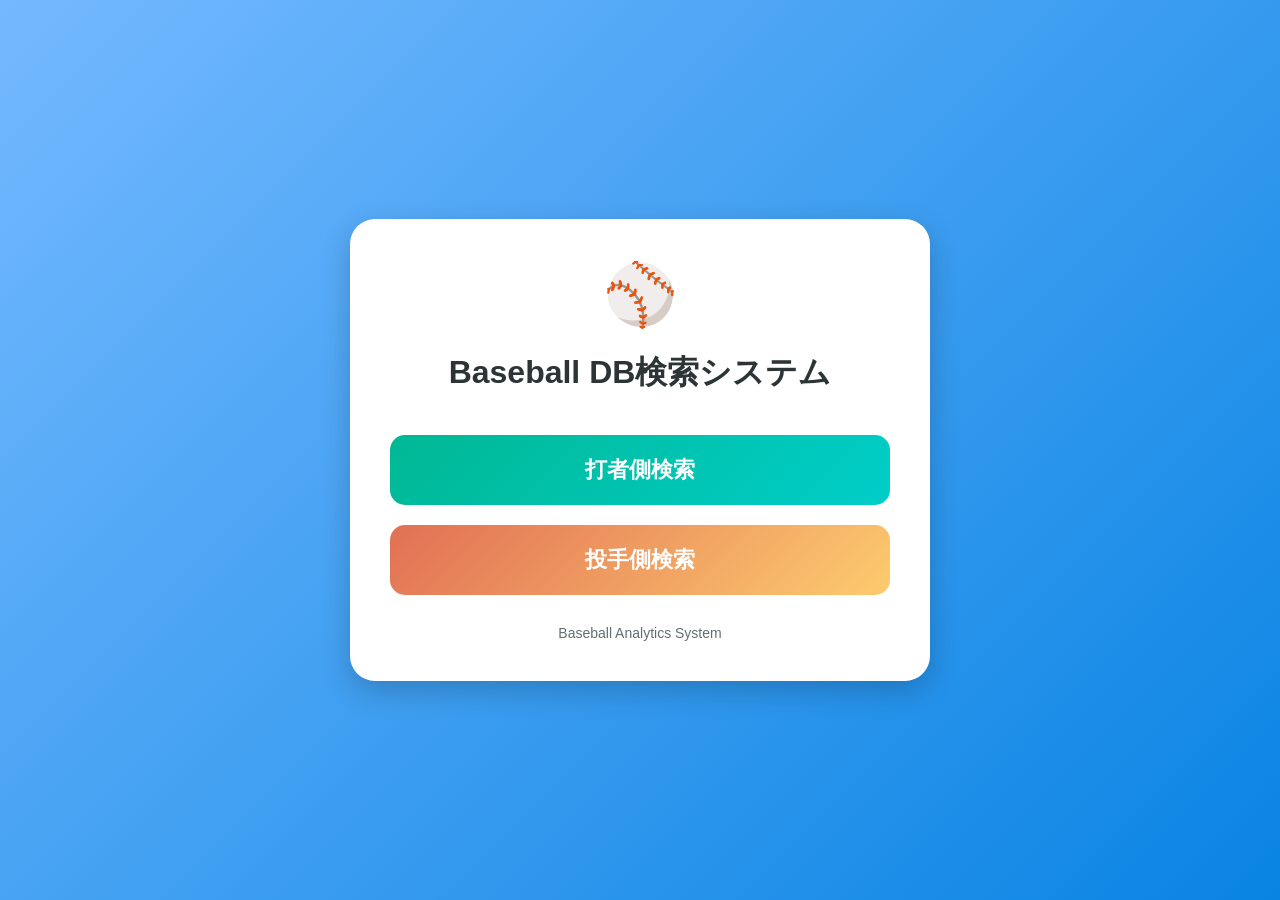
==== templates/index.html @ 214e9533 "first commit" ====
<!DOCTYPE html>
<html lang="ja">

<head>
    <meta charset="UTF-8">

    <title>Baseball DB検索システムトップ</title>

    <style>
        body {
            margin: 0;
            padding: 0;
            font-family: sans-serif;

            background:
                linear-gradient(135deg,
                    #74b9ff,
                    #0984e3);

            height: 100vh;

            display: flex;
            justify-content: center;
            align-items: center;
        }

        .container {

            background: white;

            width: 500px;

            padding: 40px;

            border-radius: 25px;

            box-shadow:
                0 10px 30px rgba(0, 0, 0, 0.2);

            text-align: center;

            animation: fadeIn 1s;
        }

        h1 {

            color: #2d3436;

            margin-bottom: 40px;

            font-size: 32px;
        }

        .menu {

            display: flex;

            flex-direction: column;

            gap: 20px;
        }

        .menu a {

            text-decoration: none;

            padding: 20px;

            border-radius: 15px;

            color: white;

            font-size: 22px;

            font-weight: bold;

            transition: 0.3s;

            position: relative;

            overflow: hidden;
        }

        .batting {
            background:
                linear-gradient(135deg,
                    #00b894,
                    #00cec9);
        }

        .plot {
            background:
                linear-gradient(135deg,
                    #e17055,
                    #fdcb6e);
        }

        .menu a:hover {

            transform:
                translateY(-5px) scale(1.03);

            box-shadow:
                0 10px 20px rgba(0, 0, 0, 0.2);
        }

        .menu a::before {

            content: "";

            position: absolute;

            top: 0;
            left: -100%;

            width: 100%;
            height: 100%;

            background:
                rgba(255, 255, 255, 0.25);

            transition: 0.5s;
        }

        .menu a:hover::before {

            left: 100%;
        }

        .icon {

            font-size: 60px;

            margin-bottom: 20px;

            animation: spin 5s linear infinite;
        }

        @keyframes fadeIn {

            from {
                opacity: 0;
                transform: translateY(30px);
            }

            to {
                opacity: 1;
                transform: translateY(0);
            }
        }

        @keyframes spin {

            from {
                transform: rotate(0deg);
            }

            to {
                transform: rotate(360deg);
            }
        }

        .footer {

            margin-top: 30px;

            color: #636e72;

            font-size: 14px;
        }
    </style>

</head>

<body>

    <div class="container">

        <div class="icon">⚾</div>

        <h1>Baseball DB検索システム</h1>

        <div class="menu">

            <a href="./b_input" class="batting">
                打者側検索
            </a>
            <a href="./p_input" class="plot">
                投手側検索
            </a>

        </div>

        <div class="footer">
            Baseball Analytics System
        </div>

    </div>

    <script>

        const links = document.querySelectorAll(".menu a");

        links.forEach(link => {

            link.addEventListener("mouseenter", () => {

                link.style.transform =
                    "scale(1.05) rotate(-1deg)";
            });

            link.addEventListener("mouseleave", () => {

                link.style.transform =
                    "scale(1)";
            });

        });

    </script>

</body>
</html>
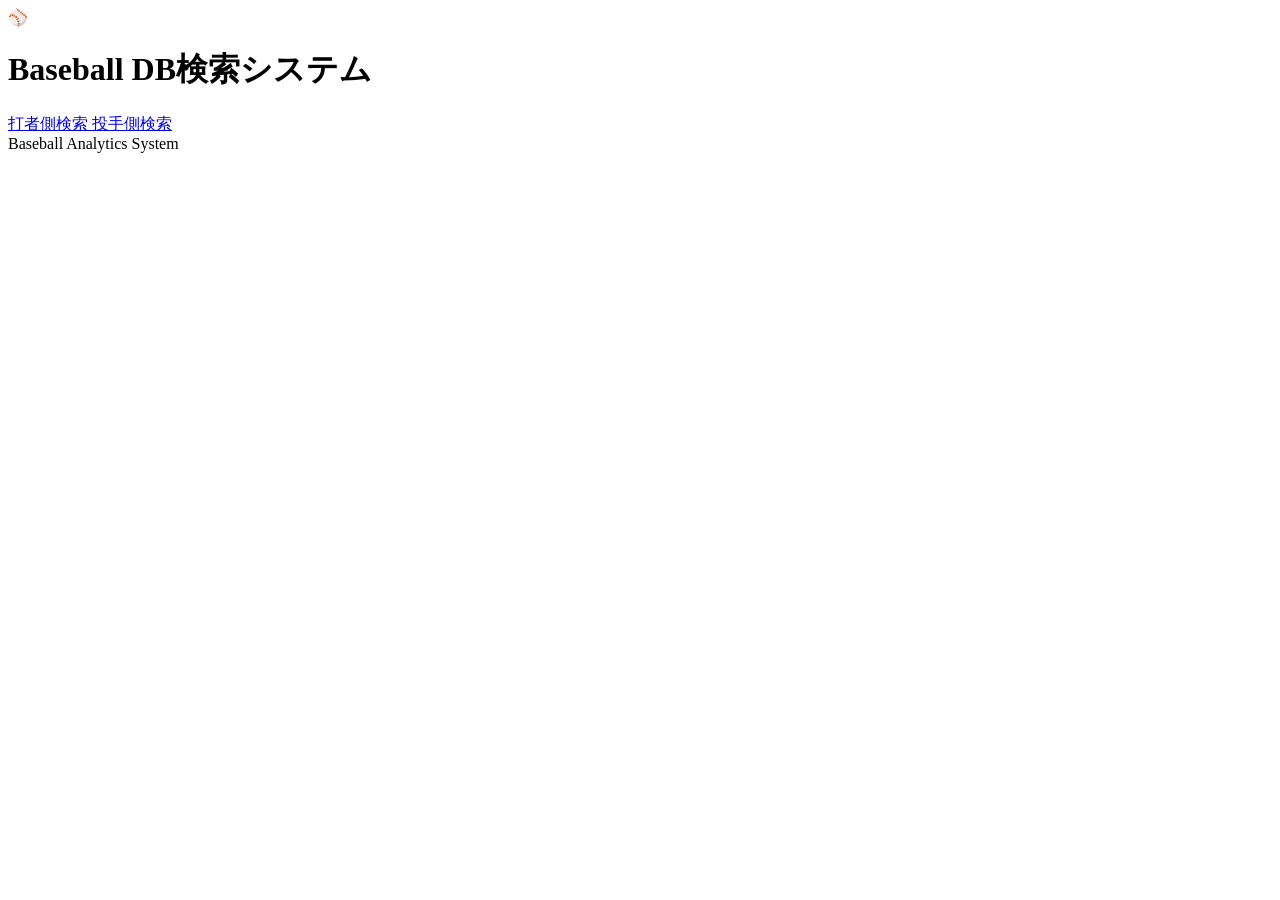
==== commit 4960488a: "htmlとjsとcssをpyファイルから分離" ====
--- a/templates/index.html
+++ b/templates/index.html
@@ -5,170 +5,7 @@
     <meta charset="UTF-8">
 
     <title>Baseball DB検索システムトップ</title>
-
-    <style>
-        body {
-            margin: 0;
-            padding: 0;
-            font-family: sans-serif;
-
-            background:
-                linear-gradient(135deg,
-                    #74b9ff,
-                    #0984e3);
-
-            height: 100vh;
-
-            display: flex;
-            justify-content: center;
-            align-items: center;
-        }
-
-        .container {
-
-            background: white;
-
-            width: 500px;
-
-            padding: 40px;
-
-            border-radius: 25px;
-
-            box-shadow:
-                0 10px 30px rgba(0, 0, 0, 0.2);
-
-            text-align: center;
-
-            animation: fadeIn 1s;
-        }
-
-        h1 {
-
-            color: #2d3436;
-
-            margin-bottom: 40px;
-
-            font-size: 32px;
-        }
-
-        .menu {
-
-            display: flex;
-
-            flex-direction: column;
-
-            gap: 20px;
-        }
-
-        .menu a {
-
-            text-decoration: none;
-
-            padding: 20px;
-
-            border-radius: 15px;
-
-            color: white;
-
-            font-size: 22px;
-
-            font-weight: bold;
-
-            transition: 0.3s;
-
-            position: relative;
-
-            overflow: hidden;
-        }
-
-        .batting {
-            background:
-                linear-gradient(135deg,
-                    #00b894,
-                    #00cec9);
-        }
-
-        .plot {
-            background:
-                linear-gradient(135deg,
-                    #e17055,
-                    #fdcb6e);
-        }
-
-        .menu a:hover {
-
-            transform:
-                translateY(-5px) scale(1.03);
-
-            box-shadow:
-                0 10px 20px rgba(0, 0, 0, 0.2);
-        }
-
-        .menu a::before {
-
-            content: "";
-
-            position: absolute;
-
-            top: 0;
-            left: -100%;
-
-            width: 100%;
-            height: 100%;
-
-            background:
-                rgba(255, 255, 255, 0.25);
-
-            transition: 0.5s;
-        }
-
-        .menu a:hover::before {
-
-            left: 100%;
-        }
-
-        .icon {
-
-            font-size: 60px;
-
-            margin-bottom: 20px;
-
-            animation: spin 5s linear infinite;
-        }
-
-        @keyframes fadeIn {
-
-            from {
-                opacity: 0;
-                transform: translateY(30px);
-            }
-
-            to {
-                opacity: 1;
-                transform: translateY(0);
-            }
-        }
-
-        @keyframes spin {
-
-            from {
-                transform: rotate(0deg);
-            }
-
-            to {
-                transform: rotate(360deg);
-            }
-        }
-
-        .footer {
-
-            margin-top: 30px;
-
-            color: #636e72;
-
-            font-size: 14px;
-        }
-    </style>
+    <link rel="stylesheet" href="{{ url_for('static', filename='index.css') }}">
 
 </head>
 
